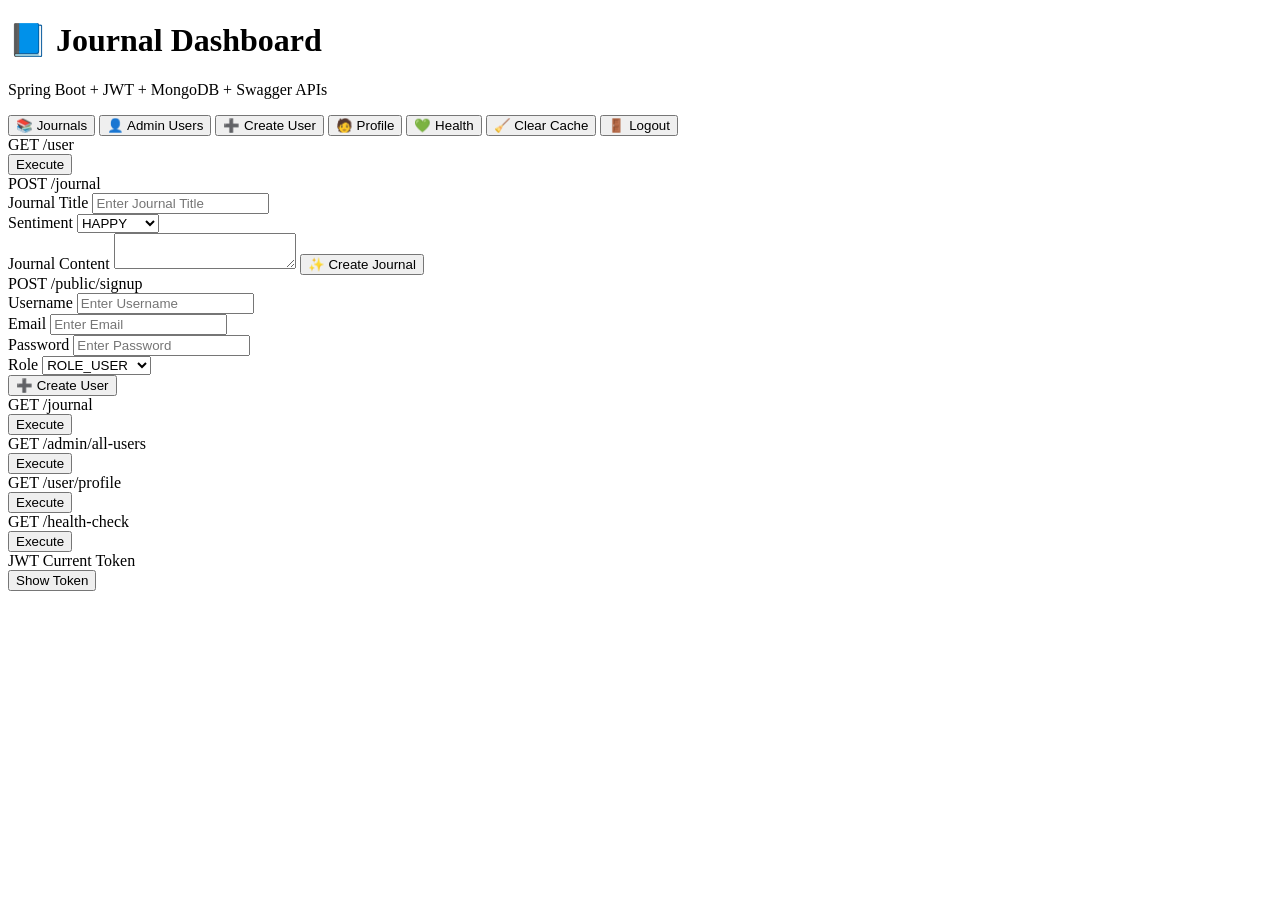
==== src/main/resources/static/dashboard.html @ 1aaad06b "render deploy" ====
<!DOCTYPE html>
<html lang="en">

<head>

    <meta charset="UTF-8">

    <meta name="viewport"
          content="width=device-width, initial-scale=1.0">

    <title>Journal Dashboard</title>

    <link rel="stylesheet" href="/style.css">

</head>

<body>

<div class="dashboard-bg"></div>

<!-- TOPBAR -->

<div class="topbar">

    <div>

        <h1>📘 Journal Dashboard</h1>

        <p>Spring Boot + JWT + MongoDB + Swagger APIs</p>

    </div>

    <div class="top-buttons">

        <button class="green-btn"
                onclick="loadJournals()">

            📚 Journals

        </button>

        <button class="blue-btn"
                onclick="loadUsers()">

            👤 Admin Users

        </button>

        <!-- ADD THIS -->

        <button class="cyan-btn"
                onclick="document.getElementById('create-user-section').scrollIntoView({behavior:'smooth'})">

            ➕ Create User

        </button>

        <button class="orange-btn"
                onclick="loadProfile()">

            🧑 Profile

        </button>

        <button class="purple-btn"
                onclick="healthCheck()">

            💚 Health

        </button>

        <button class="gray-btn"
                onclick="clearCache()">

            🧹 Clear Cache

        </button>

        <button class="red-btn"
                onclick="logout()">

            🚪 Logout

        </button>

    </div>

</div>

<!-- MAIN -->

<div class="container">

    <!-- GREETING -->

    <div class="api-card glow-card">

        <div class="api-header green">

            <span class="method">GET</span>

            <span>/user</span>

        </div>

        <div class="api-body">

            <button class="execute-btn"
                    onclick="loadGreeting()">

                Execute

            </button>

            <div id="greeting"
                 class="response-box">

            </div>

        </div>

    </div>

    <!-- CREATE JOURNAL -->

    <div class="api-card glow-card">

        <div class="api-header blue">

            <span class="method">POST</span>

            <span>/journal</span>

        </div>

        <div class="api-body">

            <div class="grid-2">

                <div>

                    <label>Journal Title</label>

                    <input
                            type="text"
                            id="title"
                            placeholder="Enter Journal Title">

                </div>

                <div>

                    <label>Sentiment</label>

                    <select id="sentiment">

                        <option value="HAPPY">
                            HAPPY
                        </option>

                        <option value="SAD">
                            SAD
                        </option>

                        <option value="ANGRY">
                            ANGRY
                        </option>

                        <option value="ANXIOUS">
                            ANXIOUS
                        </option>

                    </select>

                </div>

            </div>

            <label>Journal Content</label>

            <textarea
                    id="content"
                    placeholder="Write your journal content here...">

            </textarea>

            <button class="execute-btn"
                    onclick="createJournal()">

                ✨ Create Journal

            </button>

        </div>

    </div>

    <!-- CREATE USER -->

    <div class="api-card glow-card"
         id="create-user-section">

        <div class="api-header cyan">

            <span class="method">POST</span>

            <span>/public/signup</span>

        </div>

        <div class="api-body">

            <div class="grid-2">

                <div>

                    <label>Username</label>

                    <input
                            type="text"
                            id="newUsername"
                            placeholder="Enter Username">

                </div>

                <div>

                    <label>Email</label>

                    <input
                            type="email"
                            id="newEmail"
                            placeholder="Enter Email">

                </div>

            </div>

            <div class="grid-2">

                <div>

                    <label>Password</label>

                    <input
                            type="password"
                            id="newPassword"
                            placeholder="Enter Password">

                </div>

                <div>

                    <label>Role</label>

                    <select id="newRole">

                        <option value="ROLE_USER">
                            ROLE_USER
                        </option>

                        <option value="ROLE_ADMIN">
                            ROLE_ADMIN
                        </option>

                    </select>

                </div>

            </div>

            <button class="execute-btn"
                    onclick="createUser()">

                ➕ Create User

            </button>

        </div>

    </div>

    <!-- JOURNALS -->

    <div class="api-card glow-card">

        <div class="api-header green">

            <span class="method">GET</span>

            <span>/journal</span>

        </div>

        <div class="api-body">

            <button class="execute-btn"
                    onclick="loadJournals()">

                Execute

            </button>

            <div id="journals"
                 class="journal-grid">

            </div>

        </div>

    </div>

    <!-- USERS -->

    <div class="api-card glow-card">

        <div class="api-header orange">

            <span class="method">GET</span>

            <span>/admin/all-users</span>

        </div>

        <div class="api-body">

            <button class="execute-btn"
                    onclick="loadUsers()">

                Execute

            </button>

            <div id="users"
                 class="user-grid">

            </div>

        </div>

    </div>

    <!-- PROFILE -->

    <div class="api-card glow-card">

        <div class="api-header purple">

            <span class="method">GET</span>

            <span>/user/profile</span>

        </div>

        <div class="api-body">

            <button class="execute-btn"
                    onclick="loadProfile()">

                Execute

            </button>

            <div id="profile"></div>

        </div>

    </div>

    <!-- HEALTH -->

    <div class="api-card glow-card">

        <div class="api-header gray">

            <span class="method">GET</span>

            <span>/health-check</span>

        </div>

        <div class="api-body">

            <button class="execute-btn"
                    onclick="healthCheck()">

                Execute

            </button>

            <div id="health"></div>

        </div>

    </div>

    <!-- TOKEN -->

    <div class="api-card glow-card">

        <div class="api-header blue">

            <span class="method">JWT</span>

            <span>Current Token</span>

        </div>

        <div class="api-body">

            <button class="execute-btn"
                    onclick="showToken()">

                Show Token

            </button>

            <div id="tokenBox"
                 class="response-box">

            </div>

        </div>

    </div>

</div>

<script src="/script.js"></script>

</body>
</html>
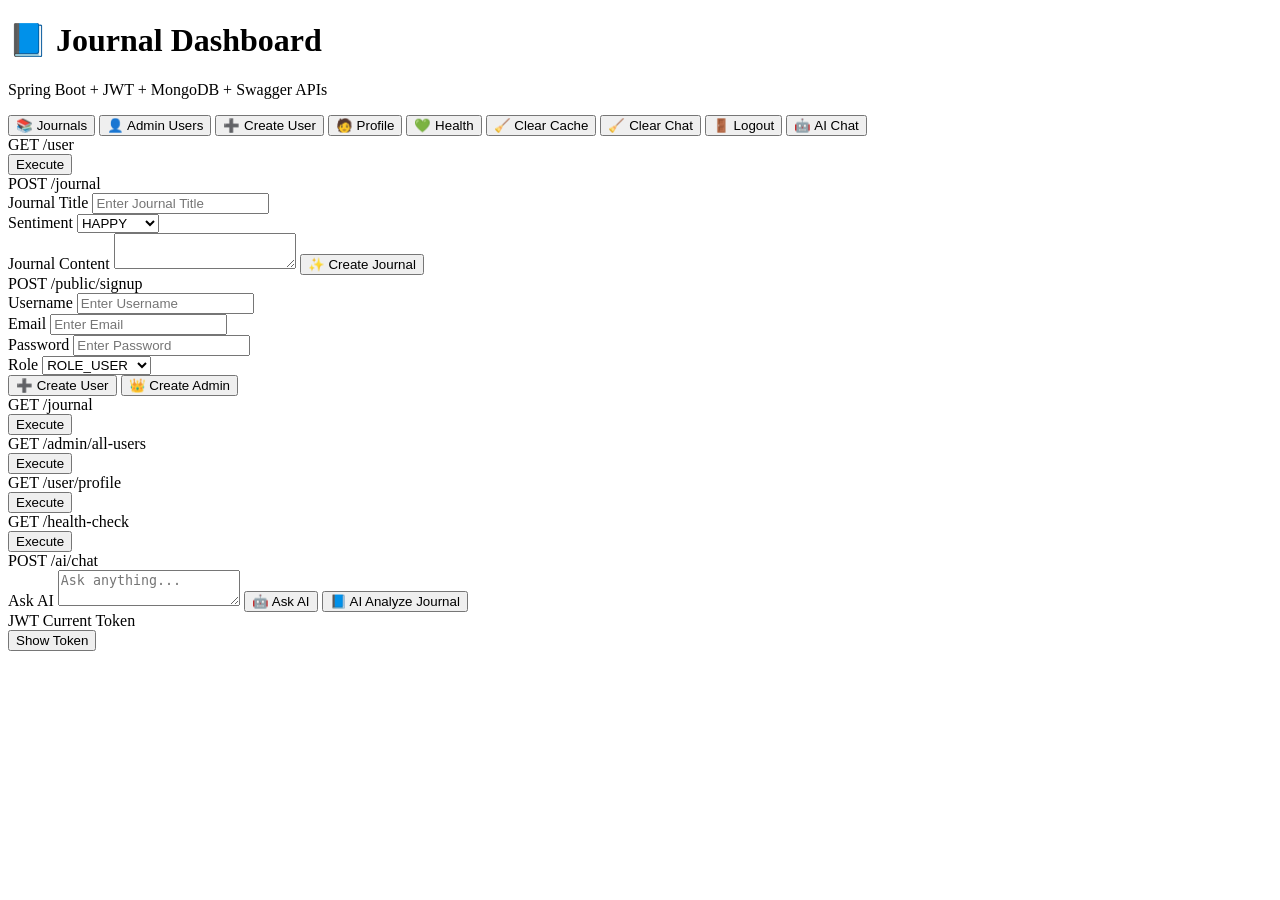
==== commit b7eee6f2: "Removed secrets and updated project" ====
--- a/src/main/resources/static/dashboard.html
+++ b/src/main/resources/static/dashboard.html
@@ -76,10 +76,21 @@
 
         </button>
 
+        <button onclick="clearChat()" class="gray-btn">
+            🧹 Clear Chat
+        </button>
+
         <button class="red-btn"
                 onclick="logout()">
 
             🚪 Logout
+
+        </button>
+
+        <button class="cyan-btn"
+                onclick="document.getElementById('ai-section').scrollIntoView({behavior:'smooth'})">
+
+            🤖 AI Chat
 
         </button>
 
@@ -276,6 +287,13 @@
 
             </button>
 
+            <button class="execute-btn"
+                    onclick="createAdminUser()">
+
+                👑 Create Admin
+
+            </button>
+
         </div>
 
     </div>
@@ -394,6 +412,47 @@
 
     </div>
 
+    <!-- AI CHAT -->
+
+    <div class="api-card glow-card" id="ai-section">
+
+        <div class="api-header cyan">
+
+            <span class="method">POST</span>
+
+            <span>/ai/chat</span>
+
+        </div>
+
+        <div class="api-body">
+
+            <label>Ask AI</label>
+
+            <textarea id="aiPrompt" placeholder="Ask anything..."></textarea>
+
+            <button
+                    class="execute-btn"
+                    onclick="askAI()">
+
+                🤖 Ask AI
+
+            </button>
+
+            <!-- 🔥 ADD THIS -->
+            <button class="execute-btn" onclick="analyzeJournal()">
+                📘 AI Analyze Journal
+            </button>
+
+            <div
+                    id="aiResponse"
+                    class="response-box">
+
+            </div>
+
+        </div>
+
+    </div>
+
     <!-- TOKEN -->
 
     <div class="api-card glow-card">
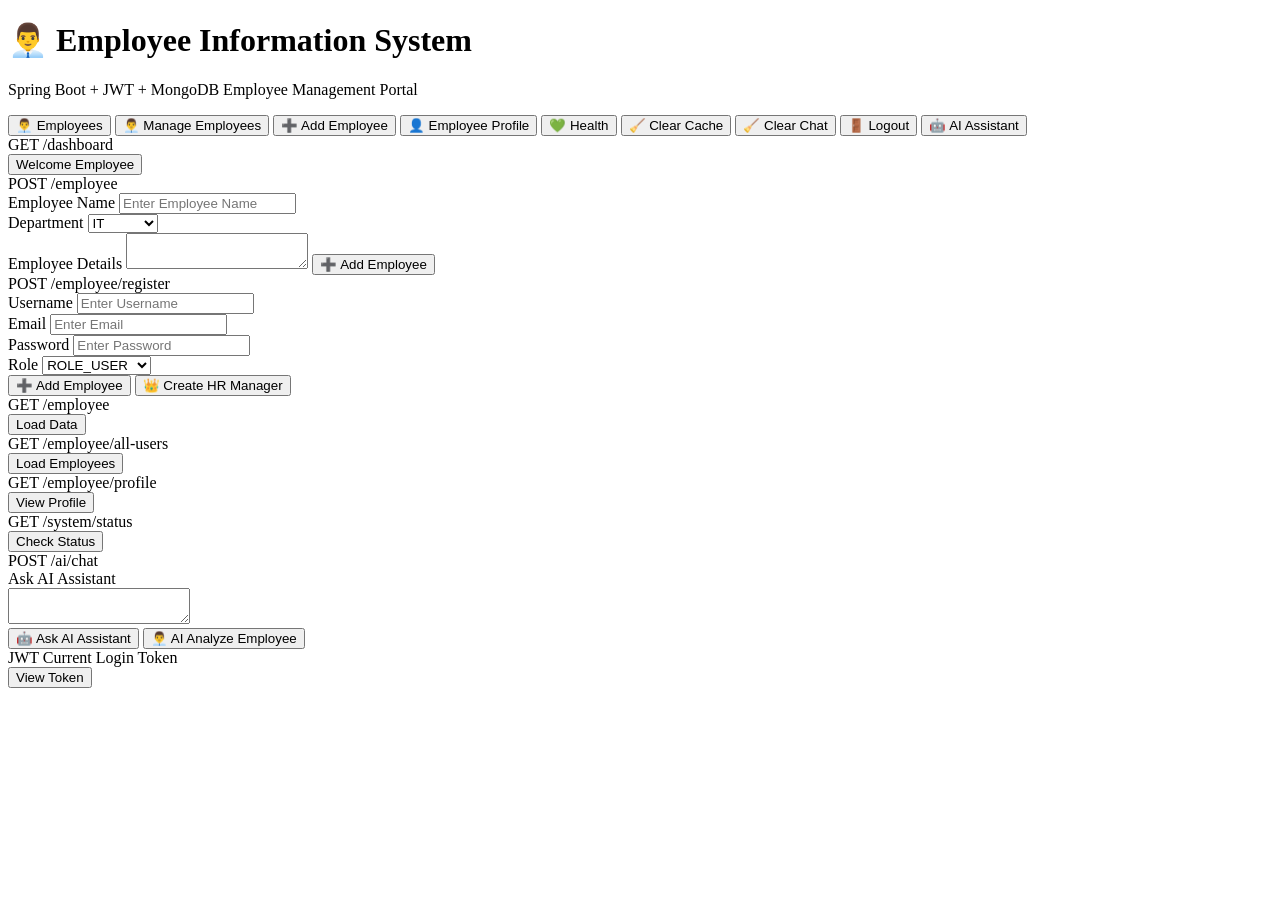
==== commit 49908025: "Employee Information System with AI Integration" ====
--- a/src/main/resources/static/dashboard.html
+++ b/src/main/resources/static/dashboard.html
@@ -8,7 +8,10 @@
     <meta name="viewport"
           content="width=device-width, initial-scale=1.0">
 
-    <title>Journal Dashboard</title>
+    <title>Employee Information System</title>
+
+
+    <link rel="icon" href="https://cdn-icons-png.flaticon.com/512/3135/3135715.png">
 
     <link rel="stylesheet" href="/style.css">
 
@@ -24,25 +27,25 @@
 
     <div>
 
-        <h1>📘 Journal Dashboard</h1>
-
-        <p>Spring Boot + JWT + MongoDB + Swagger APIs</p>
+        <h1>👨‍💼 Employee Information System</h1>
+
+        <p>Spring Boot + JWT + MongoDB Employee Management Portal</p>
 
     </div>
 
     <div class="top-buttons">
 
         <button class="green-btn"
-                onclick="loadJournals()">
-
-            📚 Journals
+                onclick="loadEmployees()">
+
+            👨‍💼 Employees
 
         </button>
 
         <button class="blue-btn"
                 onclick="loadUsers()">
 
-            👤 Admin Users
+            👨‍💼 Manage Employees
 
         </button>
 
@@ -51,14 +54,14 @@
         <button class="cyan-btn"
                 onclick="document.getElementById('create-user-section').scrollIntoView({behavior:'smooth'})">
 
-            ➕ Create User
+            ➕ Add Employee
 
         </button>
 
         <button class="orange-btn"
                 onclick="loadProfile()">
 
-            🧑 Profile
+            👤 Employee Profile
 
         </button>
 
@@ -90,7 +93,7 @@
         <button class="cyan-btn"
                 onclick="document.getElementById('ai-section').scrollIntoView({behavior:'smooth'})">
 
-            🤖 AI Chat
+            🤖 AI Assistant
 
         </button>
 
@@ -110,7 +113,7 @@
 
             <span class="method">GET</span>
 
-            <span>/user</span>
+            <span>/dashboard</span>
 
         </div>
 
@@ -119,7 +122,7 @@
             <button class="execute-btn"
                     onclick="loadGreeting()">
 
-                Execute
+                Welcome Employee
 
             </button>
 
@@ -132,7 +135,7 @@
 
     </div>
 
-    <!-- CREATE JOURNAL -->
+    <!-- ADD EMPLOYEE -->
 
     <div class="api-card glow-card">
 
@@ -140,7 +143,7 @@
 
             <span class="method">POST</span>
 
-            <span>/journal</span>
+            <span>/employee</span>
 
         </div>
 
@@ -150,35 +153,35 @@
 
                 <div>
 
-                    <label>Journal Title</label>
+                    <label>Employee Name</label>
 
                     <input
                             type="text"
-                            id="title"
-                            placeholder="Enter Journal Title">
+                            id="employeeName"
+                            placeholder="Enter Employee Name">
 
                 </div>
 
                 <div>
 
-                    <label>Sentiment</label>
-
-                    <select id="sentiment">
-
-                        <option value="HAPPY">
-                            HAPPY
+                    <label>Department</label>
+
+                    <select id="department">
+
+                        <option value="IT">
+                            IT
                         </option>
 
-                        <option value="SAD">
-                            SAD
+                        <option value="HR">
+                            HR
                         </option>
 
-                        <option value="ANGRY">
-                            ANGRY
+                        <option value="Finance">
+                            Finance
                         </option>
 
-                        <option value="ANXIOUS">
-                            ANXIOUS
+                        <option value="Sales">
+                            Sales
                         </option>
 
                     </select>
@@ -187,26 +190,26 @@
 
             </div>
 
-            <label>Journal Content</label>
+            <label>Employee Details</label>
 
             <textarea
-                    id="content"
-                    placeholder="Write your journal content here...">
+                    id="employeeDetails"
+                    placeholder="Enter Employee Details">
 
             </textarea>
 
             <button class="execute-btn"
-                    onclick="createJournal()">
-
-                ✨ Create Journal
-
-            </button>
-
-        </div>
-
-    </div>
-
-    <!-- CREATE USER -->
+                    onclick="createEmployee()">
+
+                ➕ Add Employee
+
+            </button>
+
+        </div>
+
+    </div>
+
+    <!-- Add Employee -->
 
     <div class="api-card glow-card"
          id="create-user-section">
@@ -215,7 +218,7 @@
 
             <span class="method">POST</span>
 
-            <span>/public/signup</span>
+            <span>/employee/register</span>
 
         </div>
 
@@ -283,22 +286,22 @@
             <button class="execute-btn"
                     onclick="createUser()">
 
-                ➕ Create User
+                ➕ Add Employee
 
             </button>
 
             <button class="execute-btn"
                     onclick="createAdminUser()">
 
-                👑 Create Admin
-
-            </button>
-
-        </div>
-
-    </div>
-
-    <!-- JOURNALS -->
+                👑 Create HR Manager
+
+            </button>
+
+        </div>
+
+    </div>
+
+    <!-- EMPLOYEE LIST -->
 
     <div class="api-card glow-card">
 
@@ -306,21 +309,21 @@
 
             <span class="method">GET</span>
 
-            <span>/journal</span>
-
-        </div>
-
-        <div class="api-body">
-
-            <button class="execute-btn"
-                    onclick="loadJournals()">
-
-                Execute
-
-            </button>
-
-            <div id="journals"
-                 class="journal-grid">
+            <span>/employee</span>
+
+        </div>
+
+        <div class="api-body">
+
+            <button class="execute-btn"
+                    onclick="loadEmployees()">
+
+                Load Data
+
+            </button>
+
+            <div id="employees"
+                 class="employee-grid">
 
             </div>
 
@@ -336,7 +339,7 @@
 
             <span class="method">GET</span>
 
-            <span>/admin/all-users</span>
+            <span>/employee/all-users</span>
 
         </div>
 
@@ -345,7 +348,7 @@
             <button class="execute-btn"
                     onclick="loadUsers()">
 
-                Execute
+                Load Employees
 
             </button>
 
@@ -366,7 +369,7 @@
 
             <span class="method">GET</span>
 
-            <span>/user/profile</span>
+            <span>/employee/profile</span>
 
         </div>
 
@@ -375,7 +378,7 @@
             <button class="execute-btn"
                     onclick="loadProfile()">
 
-                Execute
+                View Profile
 
             </button>
 
@@ -393,7 +396,7 @@
 
             <span class="method">GET</span>
 
-            <span>/health-check</span>
+            <span>/system/status</span>
 
         </div>
 
@@ -402,7 +405,7 @@
             <button class="execute-btn"
                     onclick="healthCheck()">
 
-                Execute
+                Check Status
 
             </button>
 
@@ -412,6 +415,7 @@
 
     </div>
 
+
     <!-- AI CHAT -->
 
     <div class="api-card glow-card" id="ai-section">
@@ -426,32 +430,46 @@
 
         <div class="api-body">
 
-            <label>Ask AI</label>
-
-            <textarea id="aiPrompt" placeholder="Ask anything..."></textarea>
-
-            <button
-                    class="execute-btn"
-                    onclick="askAI()">
-
-                🤖 Ask AI
-
-            </button>
-
-            <!-- 🔥 ADD THIS -->
-            <button class="execute-btn" onclick="analyzeJournal()">
-                📘 AI Analyze Journal
-            </button>
-
+            <label>Ask AI Assistant</label>
+
+            <!-- Chat History -->
             <div
                     id="aiResponse"
                     class="response-box">
 
             </div>
 
-        </div>
-
-    </div>
+            <!-- Input Box -->
+            <textarea
+                    id="aiPrompt"
+                    placeholder="Ask about employee data...">
+        </textarea>
+
+            <!-- Buttons -->
+            <div class="btn-group">
+
+                <button
+                        class="execute-btn"
+                        onclick="askAI()">
+
+                    🤖 Ask AI Assistant
+
+                </button>
+
+                <button
+                        class="execute-btn"
+                        onclick="analyzeEmployee()">
+
+                    👨‍💼 AI Analyze Employee
+
+                </button>
+
+            </div>
+
+        </div>
+
+    </div>
+
 
     <!-- TOKEN -->
 
@@ -461,7 +479,7 @@
 
             <span class="method">JWT</span>
 
-            <span>Current Token</span>
+            <span>Current Login Token</span>
 
         </div>
 
@@ -470,7 +488,7 @@
             <button class="execute-btn"
                     onclick="showToken()">
 
-                Show Token
+                View Token
 
             </button>
 
@@ -485,6 +503,7 @@
 
 </div>
 
+
 <script src="/script.js"></script>
 
 </body>
